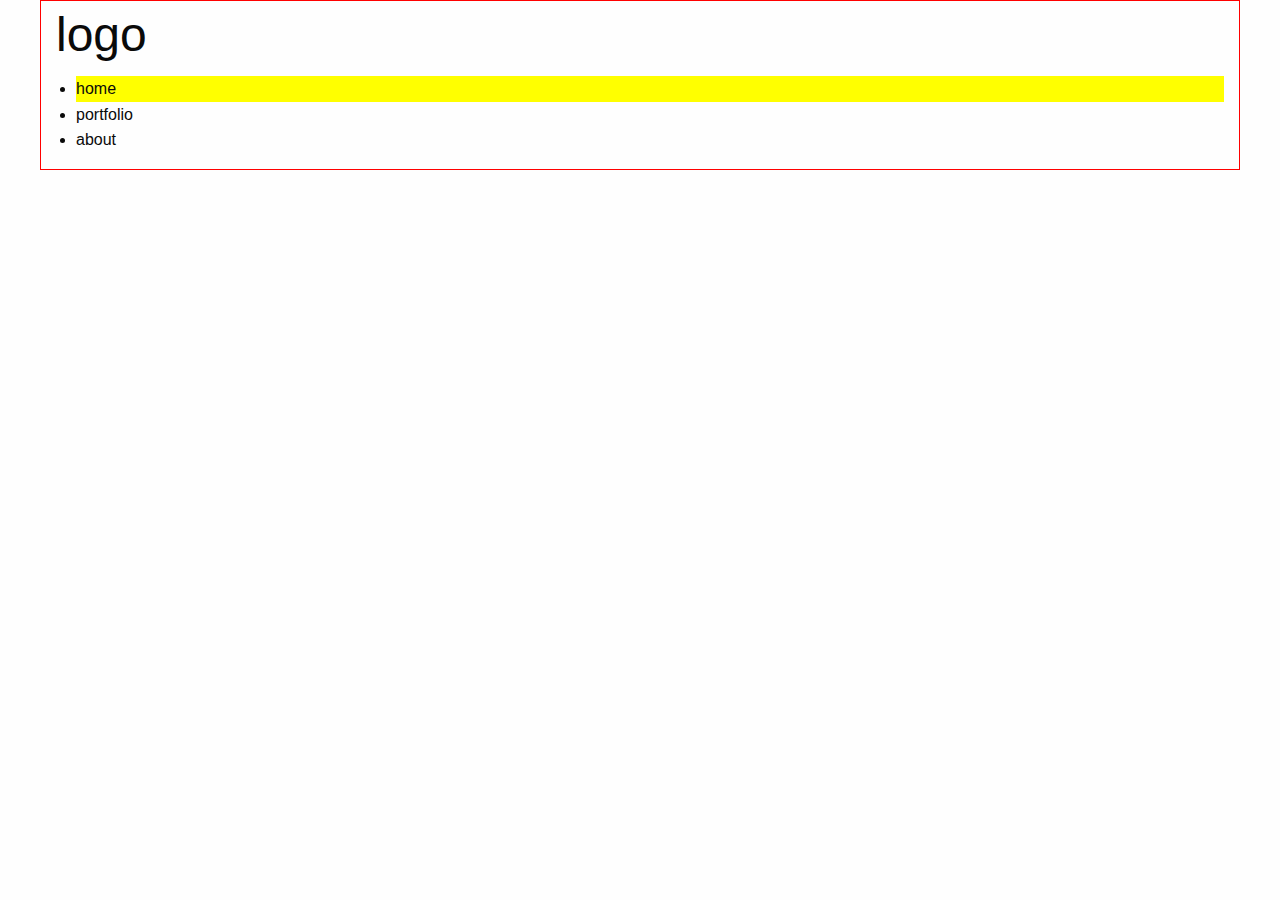
==== about.html @ e94e8ef8 "landing page" ====
<!doctype html>
<html class="no-js" lang="en" dir="ltr">
  <head>
    <meta charset="utf-8">
    <meta http-equiv="x-ua-compatible" content="ie=edge">
    <meta name="viewport" content="width=device-width, initial-scale=1.0">
    <title>Foundation for Sites</title>
    <link rel="stylesheet" href="css/foundation.css">
    <link rel="stylesheet" href="css/app.css">
  </head>
  <body id="aboutpage">
    <div class="grid-container">
      <div class="grid-x grid-padding-x">
        <nav class="mainnavigation cell small-12">
          <h1>logo</h1>
        <ul>
          <li>home</li>
          <li>portfolio</li>
          <li>about</li>
        </ul>
      </nav>
    </div> <!--closes the container -->


    <script src="js/vendor/jquery.js"></script>
    <script src="js/vendor/what-input.js"></script>
    <script src="js/vendor/foundation.js"></script>
    <script src="js/app.js"></script>
  </body>
</html>
---- css/app.css ----
/* selector {property:value;} */
nav {border: 1px solid red;}

#indexpage .mainnavigation li:nth-child(1) {background-color: yellow;}
#portfoliopage .mainnavigation li:nth-child(1) {background-color: yellow;}
#aboutpage .mainnavigation li:nth-child(1) {background-color: yellow;}
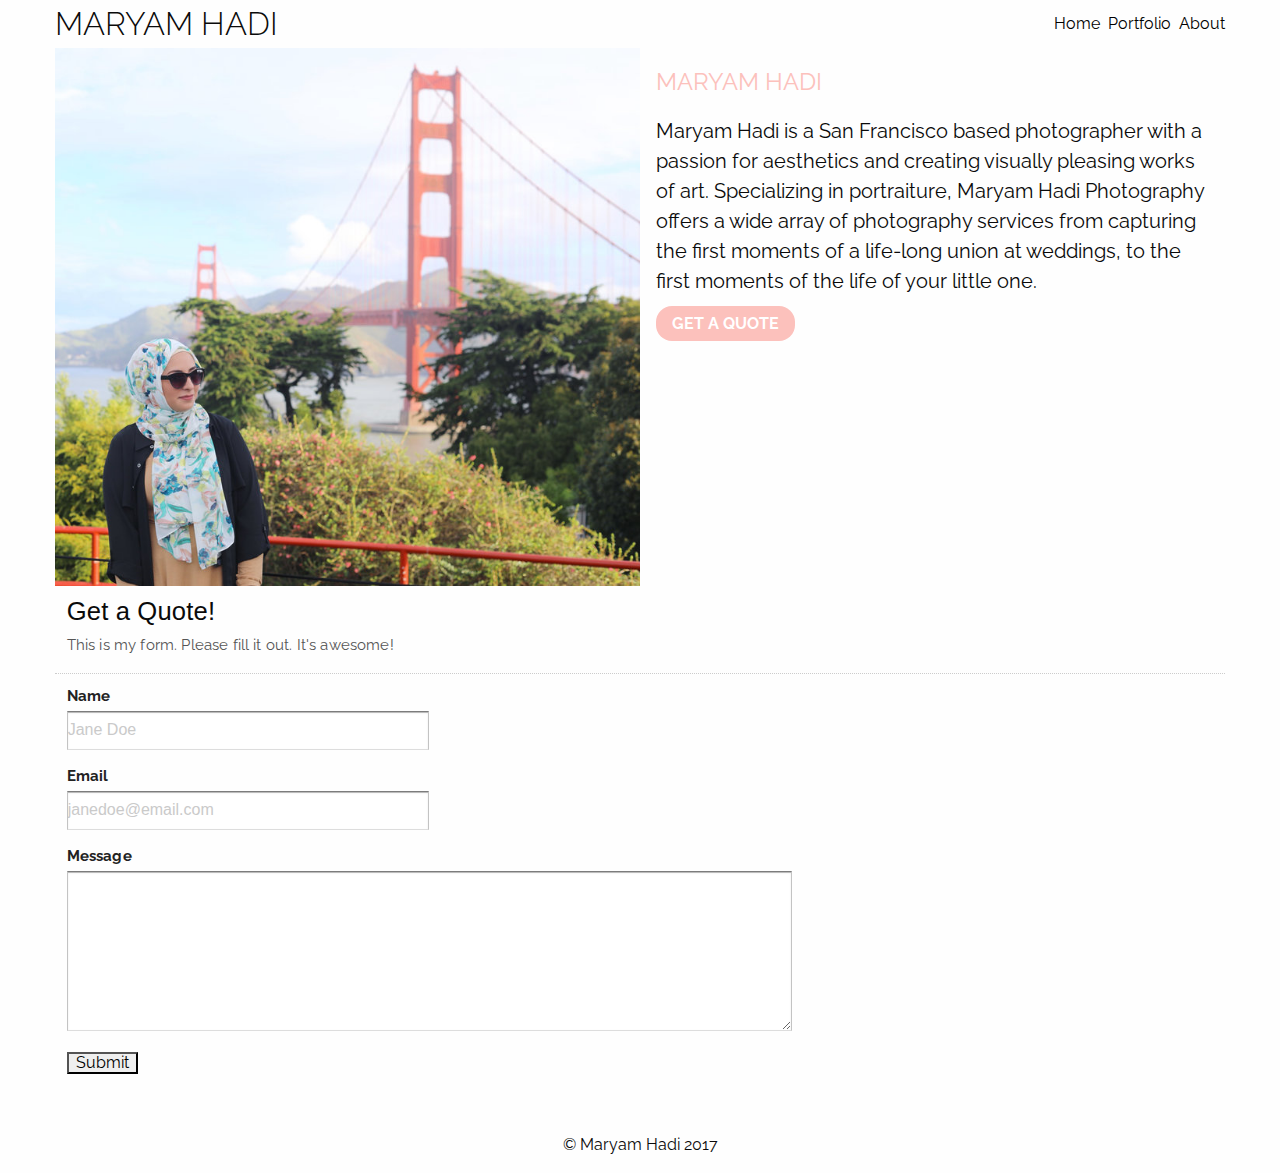
==== commit c2ead890: "finished site" ====
--- a/about.html
+++ b/about.html
@@ -4,27 +4,127 @@
     <meta charset="utf-8">
     <meta http-equiv="x-ua-compatible" content="ie=edge">
     <meta name="viewport" content="width=device-width, initial-scale=1.0">
-    <title>Foundation for Sites</title>
+    <meta name="robots" content="index, follow">
+    <title>About</title>
+    <link rel="icon" href="img/favicon.gif" type="image/gif" sizes="32x32">
+    <link href="https://fonts.googleapis.com/css?family=Raleway" rel="stylesheet">
+    <link rel="stylesheet" href="css/font-awesome-4.7.0/css/font-awesome.css">
     <link rel="stylesheet" href="css/foundation.css">
+    <!-- <link href="form/css/structure.css" rel="stylesheet"> <!-- CSS - Woofoo -->
+    <link href="form/css/form.css" rel="stylesheet"> <!-- CSS - Woofoo -->
     <link rel="stylesheet" href="css/app.css">
+    <link rel="stylesheet" href="css/about.css">
   </head>
   <body id="aboutpage">
+    <!-- App Header -->
+    <div class="grid-container">
+      <div class="grid-x">
+        <div class="cell small-12 medium-4">
+          <div class="app-header-logo">MARYAM HADI</div>
+        </div>
+        <div class="cell small-12 medium-8">
+          <nav class="app-header-navigation">
+            <a class="app-header-link" href="index.html">Home</a>&nbsp;&nbsp;
+            <a class="app-header-link" href="portfolio.html">Portfolio</a>&nbsp;&nbsp;
+            <a class="app-header-link" href="about.html">About</a>
+          </nav>
+        </div>
+      </div>
+    </div>
+
+    <div class="grid-container">
+      <div class="grid-x">
+        <div class="cell small-12 medium-6">
+          <img src="img/photographer.jpg"/>
+        </div>
+        <div class="cell small-12 medium-6">
+          <div class="about-content">
+            <div class="about-title">MARYAM HADI</div>
+            <div class="about-description">
+              Maryam Hadi is a San Francisco based photographer with a passion for
+              aesthetics and creating visually pleasing works of art. Specializing
+              in portraiture, Maryam Hadi Photography offers a wide array of
+              photography services from capturing the first moments of a life-long
+              union at weddings, to the first moments of the life of your little one.
+            </div>
+            <a class="about-button" href="#container">GET A QUOTE</a>
+          </div>
+        </div>
+      </div>
+    </div>
+
     <div class="grid-container">
       <div class="grid-x grid-padding-x">
-        <nav class="mainnavigation cell small-12">
-          <h1>logo</h1>
-        <ul>
-          <li>home</li>
-          <li>portfolio</li>
-          <li>about</li>
-        </ul>
-      </nav>
-    </div> <!--closes the container -->
+        <div class="cell small-12">
+          <div id="container" class="ltr">
 
+          <h1 id="logo"></h1>
+
+          <form id="form1" name="form1" class="wufoo topLabel page" accept-charset="UTF-8" autocomplete="off" enctype="multipart/form-data" method="post" novalidate action="https://maryamali126.wufoo.com/forms/z178fol5058pd14/#public">
+            <header id="header" class="info">
+              <h2 class="0">Get a Quote!</h2>
+              <div class="0">This is my form. Please fill it out. It's awesome!</div>
+            </header>
+            <ul>
+              <li id="foli1" class="notranslate">
+                <label class="desc" id="title1" for="Field1">Name</label>
+                <div>
+                  <input id="Field1" name="Field1" type="text" class="field text medium" value="" maxlength="255" tabindex="1" onkeyup=""       placeholder="Jane Doe" />
+                </div>
+              </li>
+              <li id="foli2" class="notranslate">
+                <label class="desc" id="title2" for="Field2">Email</label>
+                <div>
+                  <input id="Field2" name="Field2" type="text" class="field text medium" value="" maxlength="255" tabindex="2" onkeyup=""       placeholder="janedoe@email.com" />
+                </div>
+              </li>
+              <li id="foli3" class="notranslate">
+                <label class="desc" id="title3" for="Field3">Message</label>
+                <div>
+                  <textarea id="Field3"
+                    name="Field3"
+                    class="field textarea medium"
+                    spellcheck="true"
+                    rows="10"
+                    cols="50"
+                    tabindex="3"
+                    onkeyup=""
+                    placeholder="Write me a message!">
+                  </textarea>
+                </div>
+              </li>
+              <li class="buttons ">
+                <div>
+                  <input id="saveForm" name="saveForm" class="btTxt submit" type="submit" value="Submit"/>
+                </div>
+              </li>
+
+              <li class="hide">
+                <label for="comment">Do Not Fill This Out</label>
+                <textarea name="comment" id="comment" rows="1" cols="1"></textarea>
+                <input type="hidden" id="idstamp" name="idstamp" value="tyRQR9Zn2xyRC+uJxtIehQFEtIjbwAafc6fsdLhgQVE=" />
+              </li>
+            </ul>
+          </form>
+        </div>
+
+        </div>
+      </div>
+
+      <footer class="app-footer grid-x grid-padding-x">
+        &copy; Maryam Hadi 2017
+      </footer>
+    </div>
 
     <script src="js/vendor/jquery.js"></script>
     <script src="js/vendor/what-input.js"></script>
     <script src="js/vendor/foundation.js"></script>
     <script src="js/app.js"></script>
+    <script src="js/about.js"></script>
+    <!-- JavaScript - Woofoo -->
+    <script src="form/scripts/wufoo.js"></script>
+    <!--[if lt IE 10]>
+    <script src="https://html5shiv.googlecode.com/svn/trunk/html5.js"></script>
+    <![endif]-->
   </body>
 </html>
--- a/form/css/structure.css
+++ b/form/css/structure.css
@@ -0,0 +1 @@
+html{background:#eee}body{margin:17px 0 15px 0;padding:0;text-align:center;font-size:small;font-family:"Lucida Grande", Tahoma, Arial, Verdana, sans-serif}article,aside,figure,figure img,figcaption,hgroup,footer,header,nav,section,video,object,output{display:block}#container{text-align:left;background:#fff;border:1px solid #ccc;-webkit-box-shadow:rgba(0,0,0,0.2) 0px 0px 5px;-moz-box-shadow:rgba(0,0,0,0.2) 0px 0px 5px;-o-box-shadow:rgba(0,0,0,0.2) 0px 0px 5px;box-shadow:rgba(0,0,0,0.2) 0px 0px 5px}#container{margin:0 auto 10px auto;width:640px}form.wufoo{margin:20px 14px 0 14px;padding:0 0 20px 0;position:relative}#logo{margin:0;padding:0;min-height:0;background-color:#dedede;text-indent:-9000px;text-decoration:none}#logo a{min-height:40px;height:40px;display:block;background:url(../images/wflogo.png) no-repeat left top;overflow:hidden}* html #logo a{_background-image:none;_filter:progid:DXImageTransform.Microsoft.AlphaImageLoader(src="../images/wflogo.png", sizingMethod="crop")}img,a img{border:none;-ms-interpolation-mode:bicubic}.hide,.cloak div,.cloak span,.likert.cloak tbody,.likert.cloak thead{display:none !important}.likert.cloak table{border:none}
--- a/form/css/form.css
+++ b/form/css/form.css
@@ -0,0 +1,2 @@
+@font-face{font-family:'Pictos';src:url("/fonts/pictos.eot?iefix");src:local("Pictos"),url("/fonts/pictos.woff") format("woff"),url("/fonts/pictos.ttf") format("truetype"),url("/fonts/pictos.svg#webfontIyfZbseF") format("svg");font-weight:normal;font-style:normal}.pictos{font-family:"Pictos"}.p-a:before{font-family:"Pictos";content:"a "}.p-b:before{font-family:"Pictos";content:"b "}.p-c:before{font-family:"Pictos";content:"c "}.p-d:before{font-family:"Pictos";content:"d "}.p-e:before{font-family:"Pictos";content:"e "}.p-f:before{font-family:"Pictos";content:"f "}.p-g:before{font-family:"Pictos";content:"g "}.p-h:before{font-family:"Pictos";content:"h "}.p-i:before{font-family:"Pictos";content:"i "}.p-j:before{font-family:"Pictos";content:"j "}.p-k:before{font-family:"Pictos";content:"k "}.p-l:before{font-family:"Pictos";content:"l "}.p-m:before{font-family:"Pictos";content:"m "}.p-n:before{font-family:"Pictos";content:"n "}.p-o:before{font-family:"Pictos";content:"o "}.p-p:before{font-family:"Pictos";content:"p "}.p-q:before{font-family:"Pictos";content:"q "}.p-r:before{font-family:"Pictos";content:"r "}.p-s:before{font-family:"Pictos";content:"s "}.p-t:before{font-family:"Pictos";content:"t "}.p-u:before{font-family:"Pictos";content:"u "}.p-v:before{font-family:"Pictos";content:"v "}.p-w:before{font-family:"Pictos";content:"w "}.p-x:before{font-family:"Pictos";content:"x "}.p-y:before{font-family:"Pictos";content:"y "}.p-z:before{font-family:"Pictos";content:"z "}.p-A:before{font-family:"Pictos";content:"A "}.p-B:before{font-family:"Pictos";content:"B "}.p-C:before{font-family:"Pictos";content:"C "}.p-D:before{font-family:"Pictos";content:"D "}.p-E:before{font-family:"Pictos";content:"E "}.p-F:before{font-family:"Pictos";content:"F "}.p-G:before{font-family:"Pictos";content:"G "}.p-H:before{font-family:"Pictos";content:"H "}.p-I:before{font-family:"Pictos";content:"I "}.p-J:before{font-family:"Pictos";content:"J "}.p-K:before{font-family:"Pictos";content:"K "}.p-L:before{font-family:"Pictos";content:"L "}.p-M:before{font-family:"Pictos";content:"M "}.p-N:before{font-family:"Pictos";content:"N "}.p-O:before{font-family:"Pictos";content:"O "}.p-P:before{font-family:"Pictos";content:"P "}.p-Q:before{font-family:"Pictos";content:"Q "}.p-R:before{font-family:"Pictos";content:"R "}.p-S:before,.rating span:before,.rating:hover span:hover ~ span:before{font-family:"Pictos";content:"S "}.p-T:before{font-family:"Pictos";content:"T "}.p-U:before{font-family:"Pictos";content:"U "}.p-V:before{font-family:"Pictos";content:"V "}.p-W:before{font-family:"Pictos";content:"W "}.p-X:before{font-family:"Pictos";content:"X "}.p-Y:before{font-family:"Pictos";content:"Y "}.p-Z:before{font-family:"Pictos";content:"Z "}.wufoo{font-family:"Lucida Grande","Lucida Sans Unicode", Tahoma, sans-serif;letter-spacing:.01em}.wufoo li{width:64%}.info{display:inline-block;clear:both;margin:0 0 5px 0;padding:0 1% 1.1em 1%;border-bottom:1px dotted #ccc}.info[class]{display:block}.hideHeader .info,#payment.hideHeader li.first{display:none}.info h2{font-weight:normal;font-size:160%;margin:0 0 5px 0;clear:left}.info div{font-size:95%;line-height:135%;color:#555}form ul{margin:0;padding:0;list-style-type:none}* html form ul{width:99%;zoom:1}form li{margin:0;padding:6px 1% 9px 1%;clear:both;background-color:transparent;position:relative;-webkit-transition:background-color 350ms ease-out;-moz-transition:background-color 350ms ease-out;-o-transition:background-color 350ms ease-out;transition:background-color 350ms ease-out}form ul:after,form li:after,form li div:after{content:".";display:block;height:0;clear:both;visibility:hidden}* html form li{height:1%;margin-bottom:-3px}*+html form li{height:1%;margin-bottom:-3px}* html form li div{display:inline-block}*+html form ul,*+html form li div{display:inline-block}form li div{margin:0;padding:0;color:#444}form li span{margin:0 .3em 0 0;padding:0;float:left;color:#444}form li div span{margin:0;display:block;width:100%;float:left}li.twoColumns div span{width:48%;margin:0 5px 0 0}li.threeColumns div span{width:30%;margin:0 5px 0 0}li.notStacked div span{width:auto;margin:0 7px 0 0}form li.complex{padding-bottom:0}form li.complex div span{width:auto;margin:0 .3em 0 0;padding-bottom:12px}form li.complex div span.full{margin:0}form li.complex div span.left,form li.complex div span.right{margin:0;width:48%}form li.complex div span.full input,form li.complex div span.full select,form li.complex div span.left input,form li.complex div span.right input,form li.complex div span.left select,form li.complex div span.right select{width:100%}.left{float:left}.right{float:right}.clear{clear:both !important}label span,.section span,p span,.likert span{display:inline !important;float:none !important}form li div label,form li span label{margin:0;padding-top:3px;clear:both;font-size:85%;line-height:160%;color:#444;display:block}fieldset{display:block;border:none;margin:0;padding:0}label.desc,legend.desc{font-size:95%;font-weight:bold;color:#222;line-height:150%;margin:0;padding:0 0 3px 0;border:none;display:block;white-space:normal;width:100%}label.choice{display:block;cursor:pointer;font-size:100%;line-height:150%;margin:-17px 0 0 23px;padding:0 0 5px 0;color:#222;width:88%}#public input[disabled]+label.choice{cursor:default}#public input[disabled]+label.choice span{color:#777}.safari label.choice{margin-top:-16px}form.rightLabel .desc{padding-top:2px}span.symbol{font-size:120%;line-height:135%}form li .datepicker{float:left;margin:.19em 5px 0 0;padding:0;width:16px;height:16px;cursor:pointer !important}li .choice__qty{font-size:0.9em;font-style:italic;color:#777}li.hideQty .choice__qty,li.hideQuantity .choice__qty{display:none !important}form span.req{display:inline;float:none;color:red !important;font-weight:bold;margin:0;padding:0}form li div label var{font-weight:bold;font-style:normal}form li div label .currently{display:none}input.text,input.search,input.file,textarea.textarea,select.select{font-family:"Lucida Grande", Tahoma, Arial, sans-serif;font-size:100%;color:#333;margin:0;padding:2px 0}input.text,input.search,textarea.textarea{border-top:1px solid #7c7c7c;border-left:1px solid #c3c3c3;border-right:1px solid #c3c3c3;border-bottom:1px solid #ddd;background:#fff url(../images/fieldbg.gif) repeat-x top}input.nospin::-webkit-inner-spin-button,input.nospin::-webkit-outer-spin-button{-webkit-appearance:none;margin:0}select.select{padding:1px 0 0 0}input.search{-webkit-border-radius:10px;-moz-border-radius:10px;border-radius:10px;padding-left:6px}input.checkbox,input.radio{display:block;margin:4px 0 0 0;padding:0;width:13px;height:13px}input.other{margin-left:25px}label.other{margin:0 0 8px 25px}.safari select.select{font-size:120% !important;margin:0 0 1px 0}* html select.select{margin:1px 0}*+html select.select{margin:1px 0}.center,form li span.center input.text,form li span.center label,form li.name span label,form li.date input.text,form li.date span label,form li.phone input.text,form li.phone span label,form li.time input.text,form li.time span label{text-align:center}form li.time select.select{margin-left:5px}form li.price .right{text-align:right}.third{width:32% !important}.half{width:48% !important}.full{width:100% !important}input.small,select.small{width:25%}input.medium,select.medium{width:50%}input.large,select.large{width:100%}.msie[class] select.ieSelectFix{width:auto}.msie[class] select.ieSelectFix.small{min-width:25%}.msie[class] select.ieSelectFix.medium{min-width:50%}.msie[class] select.ieSelectFix.large{width:100%}textarea.textarea{width:293px;min-width:100%;max-width:100%}textarea.small{height:5.5em}textarea.medium{height:10em}textarea.large{height:20em}li.file a{color:#222;text-decoration:none}li.file span{display:inline;float:none}li.file img{display:block;float:left;margin:0 0 0 -10px;padding:5px 5px 7px 5px}li.file .file-size,li.file .file-type{color:#666;font-size:85%;text-transform:uppercase}li.file .file-name{display:block;padding:14px 0 0 0;color:blue;text-decoration:underline}li.file .file-delete{color:red !important;font-size:85%;text-decoration:underline}li.file a:hover .file-name{color:green !important}li.file a:hover .file-name{color:green !important}form li.likert{margin:0;padding:6px 1% 5px 1%;width:auto !important;clear:both !important;float:none !important}.likert table{margin:0 0 .9em 0;background:#fff;width:100%;border:1px solid #dedede;border-bottom:none}.likert caption{text-align:left;color:#222;font-size:95%;line-height:135%;padding:5px 0 .5em 0}.likert input{padding:0;margin:2px 0}.likert tbody td label{font-size:85%;display:block;color:#565656}.likert thead td,.likert thead th{background-color:#e6e6e6}.likert td{border-left:1px solid #ccc;text-align:center;padding:4px 6px}.likert thead td{font-size:85%;padding:10px 6px}.likert th,.likert td{border-bottom:1px solid #dedede}.likert tbody th{padding:8px 8px;text-align:left}.likert tbody th label{color:#222;font-size:95%;font-weight:bold}.likert tbody tr.alt td,.likert tbody tr.alt th{background-color:#f5f5f5}.likert tbody tr:hover td,.likert tbody tr:hover th{background-color:#FFFFCF}.col1 td{width:30%}.col2 td{width:25%}.col3 td{width:18%}.col4 td{width:14.5%}.col5 td{width:12%}.col6 td,.col7 td{width:10%}.col8 td,.col9 td,.col10 td{width:6.5%}.col11{width:6%}.hideNumbers tbody td label{display:none}form li.buttons{width:auto !important;position:relative;clear:both;padding:10px 1% 10px 1%}form li.buttons input{font-size:100%;margin-right:5px}input.btTxt{padding:0 7px;width:auto;overflow:visible}.safari input.btTxt{font-size:120%}.buttons .marker{position:absolute;top:0;right:0;padding:15px 10px 0 0;color:#000;width:auto}button.link{display:inline-block;border:none;background:none;color:blue;text-decoration:underline;cursor:pointer;padding:0;font-size:100%}button.link:hover{color:green}.leftLabel li,.rightLabel li{width:74% !important;padding-top:9px}.leftLabel .desc,.rightLabel .desc{float:left;width:31%;margin:0 15px 0 0}.rightLabel .desc{text-align:right}.leftLabel li div,.rightLabel li div{float:left;width:65%}* html .leftLabel li fieldset div,* html .rightLabel li fieldset div{float:right}*+html .leftLabel li fieldset div,*+html .rightLabel li fieldset div{float:right}.leftLabel .buttons,.rightLabel .buttons{padding-left:23%}.leftLabel .buttons div,.rightLabel .buttons div{float:none;margin:0 0 0 20px}.leftLabel p.instruct,.rightLabel p.instruct{width:28%;margin-left:5px}.leftLabel .altInstruct .instruct,.rightLabel .altInstruct .instruct{margin-left:31% !important;padding-left:15px;width:65%}.noI form li,.altInstruct form li{width:auto !important}.noI .leftLabel .buttons,.noI .rightLabel .buttons{padding-left:31%}.noI .leftLabel .buttons div,.noI .rightLabel .buttons div{margin:0 0 0 17px}form li.leftHalf,form li.rightHalf{width:47% !important}form li.leftThird,form li.middleThird,form li.rightThird{width:30% !important}form li.leftFourth,form li.middleFourth,form li.rightFourth{width:23% !important;_width:22% !important}form li.leftFifth,form li.middleFifth,form li.rightFifth{width:18% !important;_width:17% !important}form li.middleThird{clear:none !important;float:left;margin-left:2% !important}form li.leftFourth,form li.middleFourth,form li.leftFifth,form li.middleFifth{clear:none !important;float:left}form li.rightHalf,form li.rightThird,form li.rightFourth,form li.rightFifth{clear:none !important;float:right}li.leftHalf .small,li.rightHalf .small,li.leftHalf .medium,li.rightHalf .medium,li.leftThird .small,li.middleThird .small,li.rightThird .small,li.leftThird .medium,li.middleThird .medium,li.rightThird .medium,li.leftFourth .medium,li.middleFourth .medium,li.rightFourth .medium,li.leftFourth .small,li.middleFourth .small,li.rightFourth .small,li.leftFifth .medium,li.middleFifth .medium,li.rightFifth .medium,li.leftFifth .small,li.middleFifth .small,li.rightFifth .small{width:100% !important}form li.leftHalf,form li.leftThird,form li.leftFourth,form li.leftFifth{clear:left !important;float:left}* html form li.middleFourth{margin-left:1% !important}* html form li.middleFifth{margin-left:1% !important}form li.focused{background-color:#fff7c0}form .instruct{position:absolute;top:0;left:0;z-index:1000;width:45%;margin:0 0 0 8px;padding:8px 10px 10px 10px;border:1px solid #e6e6e6;background:#f5f5f5;visibility:hidden;opacity:0;font-size:105%;-webkit-transition:opacity 350ms ease-out;-moz-transition:opacity 350ms ease-out;-o-transition:opacity 350ms ease-out;transition:opacity 350ms ease-out}form .instruct small{line-height:120%;font-size:80%;color:#444}form li.focused .instruct,form li:hover .instruct{left:100%;visibility:visible;opacity:1}.altInstruct .instruct,li.leftHalf .instruct,li.rightHalf .instruct,li.leftThird .instruct,li.middleThird .instruct,li.rightThird .instruct,li.leftFourth .instruct,li.middleFourth .instruct,li.rightFourth .instruct,li.leftFifth .instruct,li.middleFifth .instruct,li.rightFifth .instruct,.iphone .instruct{visibility:visible;position:static;margin:0;padding:6px 0 0 0;width:100%;clear:left;background:none !important;border:none !important;font-style:italic;opacity:1}.altInstruct p.complex,li.leftHalf p.complex,li.rightHalf p.complex,li.leftThird p.complex,li.middleThird p.complex,li.rightThird p.complex,.iphone p.complex{padding:0 0 9px 0}.hideSeconds .seconds,.hideAMPM .ampm,.hideAddr2 .addr2,.hideSecondary #previousPageButton,.hideCents .radix,.hideCents .cents,.hideState .state{display:none}form li.section{clear:both;margin:0;padding:7px 0 0 0;width:auto !important;position:static}form li.section h3{font-weight:normal;font-size:110%;line-height:135%;margin:0 0 3px 0;width:auto;padding:12px 1% 0 1%;border-top:1px dotted #ccc}form li.first{padding:0}form li.first h3{padding:8px 1% 0 1%;border-top:none !important}form li.section div{display:block;width:auto;float:none;font-size:85%;line-height:160%;margin:0 0 1em 0;padding:0 1% 0 1%}form li.section.scrollText{border:1px solid #dedede;height:150px;overflow:auto;margin-bottom:10px;padding:10px;-webkit-box-shadow:rgba(0,0,0,0.15) 0 0 3px;-moz-box-shadow:rgba(0,0,0,0.15) 0 0 3px;-o-box-shadow:rgba(0,0,0,0.15) 0 0 3px;box-shadow:rgba(0,0,0,0.15) 0 0 3px}form li.section.scrollText h3{border:none;padding-top:8px}form li.captcha{width:auto !important;clear:both;border-top:1px dotted #ccc;margin-top:5px;padding:1.1em 1% 9px 1%;width:auto !important;position:static}form li.captcha label.desc{width:auto !important;margin-bottom:4px;float:none}*+html #recaptcha_area,*+html #recaptcha_table{min-width:450px !important}* html #recaptcha_area,* html #recaptcha_table{width:450px !important}#recaptcha_widget_div table{background:#fff}form li.captcha .noscript iframe{border:none;overflow:hidden;margin:0;padding:0}form li.captcha .noscript label.desc{display:block !important}form li.captcha .noscript textarea{margin-left:12px}iframe[src="about:blank"]{display:none}form li.paging-context{clear:both;border-bottom:1px dotted #ccc;margin:0 0 7px 0;padding:5px 1% 10px 1%;width:auto !important;position:static}.paging-context table{width:100%}.pgStyle1 td{text-align:left;vertical-align:middle}.pgStyle1 td.c{width:22px}.pgStyle1 td.t{padding:0 1%}.pgStyle1 var{display:block;float:left;background:none;border:1px solid #CCC;color:#000;width:20px;height:20px;line-height:19px;text-align:center;font-size:85%;font-style:normal;-webkit-border-radius:10px;-moz-border-radius:10px;border-radius:10px;-webkit-box-shadow:rgba(0,0,0,0.15) 0 1px 2px;-moz-box-shadow:rgba(0,0,0,0.15) 0 1px 2px;-o-box-shadow:rgba(0,0,0,0.15) 0 1px 2px;box-shadow:rgba(0,0,0,0.15) 0 1px 2px}.pgStyle1 .done var{background:#ccc}.pgStyle1 .selected var{background:#FFF7C0;color:#000;border:1px solid #e6dead;font-weight:bold}.pgStyle1 b{font-size:85%;font-weight:normal;color:#000}.pgStyle1 .selected b{font-weight:bold}.circle6 td,.circle7 td{vertical-align:top;text-align:center}.nopagelabel td.t{display:none}.nopagelabel .pgStyle1 var,.circle6 var,.circle7 var{width:24px;height:24px;line-height:24px;font-size:90%;margin:0 auto 7px auto;float:none;-webkit-border-radius:12px;-moz-border-radius:12px;border-radius:12px}.nopagelabel .pgStyle1 var{margin-bottom:0}.circle6 b,.circle7 b{padding:0}.circle2 td{width:50%}.circle3 td{width:33%}.circle4 td{width:25%}.circle5 td{width:20%}.circle6 td{width:16.6%}.circle7 td{width:14.2%}.pgStyle2 td{vertical-align:middle;height:25px;padding:2px;border:1px solid #CCC;position:relative;-webkit-border-radius:14px;-moz-border-radius:14px;border-radius:14px;-webkit-box-shadow:rgba(0,0,0,0.1) 1px 1px 1px;-moz-box-shadow:rgba(0,0,0,0.1) 1px 1px 1px;-o-box-shadow:rgba(0,0,0,0.1) 1px 1px 1px;box-shadow:rgba(0,0,0,0.1) 1px 1px 1px}.pgStyle2 var{display:block;height:26px;float:left;background:#FFF7C0;color:#000;font-style:normal;text-align:right;-webkit-border-radius:12px;-moz-border-radius:12px;border-radius:12px;-webkit-box-shadow:rgba(0,0,0,0.15) 1px 0 0;-moz-box-shadow:rgba(0,0,0,0.15) 1px 0 0;-o-box-shadow:rgba(0,0,0,0.15) 1px 0 0;box-shadow:rgba(0,0,0,0.15) 1px 0 0}.pgStyle2 var b{display:block;float:right;font-size:100%;padding:3px 10px 3px 3px;line-height:19px}.pgStyle2 em{font-size:85%;font-style:normal;display:inline-block;margin:0 0 0 9px;padding:4px 0;line-height:18px}.pgStyle2 var em{padding:4px 5px 3px 0}.page1 .pgStyle2 var{padding-left:7px;text-align:left;background:none;-webkit-box-shadow:none;-moz-box-shadow:none;-o-box-shadow:none;box-shadow:none}.page1 .pgStyle2 b{float:none;padding-right:0}.hideMarkers .marker,.nopagelabel .pgStyle1 b,.nopagelabel .pgStyle2 em{display:none !important}#errorLi,.error-container{width:99%;margin:15px auto 15px auto;background:#fff !important;border:1px solid red;text-align:center;padding:1em 0 1em 0;-webkit-border-radius:20px;-moz-border-radius:20px;border-radius:20px}#errorMsgLbl{margin:0 0 5px 0;padding:0;font-size:125%;color:#DF0000 !important}#errorMsg{margin:0 0 2px 0;color:#000 !important;font-size:100%}#errorMsg b{padding:2px 8px;background-color:#FFDFDF !important;color:red !important;-webkit-border-radius:10px;-moz-border-radius:10px;border-radius:10px}form li.error{display:block !important;background-color:#FFDFDF !important;margin-bottom:3px !important}form li label.error,form li input.error{color:#DF0000 !important;font-weight:bold !important}form li input.error{background:#fff !important;border:2px solid #DF0000 !important}form li.error label,form li.error span.symbol{color:#000 !important}form li.error .desc{color:#DF0000 !important}form p.error{display:none;margin:0 !important;padding:7px 0 0 0 !important;line-height:10px !important;font-weight:bold;font-size:11px;color:#DF0000 !important;clear:both}form li.error p.error{display:block}form li.complex p.error{padding:0 0 9px 0 !important}.rtl h1,.rtl form *{direction:rtl;text-align:right}.rtl li span{float:right}.rtl .right{float:left}.rtl #logo a{background-position:right top}.rtl label.choice{margin:-17px 23px 0 0}.rtl .leftLabel .desc,.rtl .rightLabel .desc{float:right;margin:0 0 0 15px}.rtl .leftLabel li div,.rtl .rightLabel li div{float:right}.rtl .leftLabel .desc{text-align:left}.rtl li.focused .instruct,.rtl li:hover .instruct{left:auto;right:100%}.rtl .leftLabel p.instruct,.rtl .rightLabel p.instruct{margin-right:5px}.rtl .leftLabel .altInstruct .instruct,.rtl .rightLabel .altInstruct .instruct{margin-right:31% !important;padding-right:15px}.rtl .leftLabel .buttons,.rtl .rightLabel .buttons{padding-right:23%}.rtl .leftLabel .buttons div,.rtl .rightLabel .buttons div{float:none;margin:0 20px 0 0}.noI .rtl .leftLabel .buttons,.noI .rtl .rightLabel .buttons{padding-right:31%}.noI .rtl .leftLabel .buttons div,.noI .rtl .rightLabel .buttons div{margin:0 17px 0 0}.rtl .likert td label{text-align:center}.rtl .likert caption,.rtl .likert tbody th{text-align:right}.rtl .likert td{text-align:center;border-left:none;border-right:1px solid #ccc}.rtl .pgStyle1 var{text-align:center}.rtl .pgStyle1 td{text-align:right}.rtl .pgStyle2 var{float:right}.rtl .pgStyle2 var b{float:left;padding:3px 3px 3px 10px}.rtl .pgStyle2 em{margin:0 9px 0 0}.rtl .pgStyle2 var em{padding:4px 0 3px 5px}.rtl .page1 .pgStyle2 var{padding-right:7px}.rtl .page1 .pgStyle2 b{padding-left:0}.rtl .buttons .marker{right:auto;left:0;padding:15px 0 0 10px}.rtl #errorLi *{text-align:center}.rating span{cursor:pointer}.rating span:focus{outline:0}.rating span,.rating:hover span:hover ~ span{font-size:20px;line-height:1em;width:.9em;height:1em;padding-right:.1em;color:#c7c7c7;text-shadow:0 0 1px #444}.rating .clicked{color:#FFD954}.rating>span:hover,.rating .clicked:hover,.rating:hover span{color:#ffe487;text-shadow:0 0 1px #ff0000;cursor:pointer}.rating:hover span{_color:#c7c7c7}.msie6 .rating span,.msie7 .rating span{color:#c7c7c7;display:inline-block;*display:inline;zoom:1;height:30px;width:30px;font-family:"Pictos";font-size:20px}.msie6 .rating span:hover,.msie6 .rating span.clicked,.msie7 .rating span:hover,.msie7 .rating span.clicked{color:#ffe487}@media print{.rating span{color:#c7c7c7}}
+/*# sourceMappingURL=form.css.map */
--- a/css/app.css
+++ b/css/app.css
@@ -1,7 +1,46 @@
+* {
+  font-family: 'Raleway', sans-serif;
+}
 
-/* selector {property:value;} */
-nav {border: 1px solid red;}
+.app-header-logo {
+  font-size: 32px;
+  font-weight: 300;
+  flex: 0 0 auto;
+  -ms-flex: 0 0 auto;
+}
 
-#indexpage .mainnavigation li:nth-child(1) {background-color: yellow;}
-#portfoliopage .mainnavigation li:nth-child(1) {background-color: yellow;}
-#aboutpage .mainnavigation li:nth-child(1) {background-color: yellow;}
+.app-header-navigation {
+  display: flex;
+  height: 100%;
+}
+
+/* medium styles */
+@media screen and (min-width: 40em) {
+  .app-header-navigation {
+    align-items: center;
+    justify-content: flex-end;
+  }
+}
+
+.app-header-link {
+  color: black;
+  text-decoration: none;
+}
+
+.app-header-link:hover {
+  color: #fcc1bc;
+}
+
+.app-footer {
+  display: flex;
+  justify-content: center;
+  margin-top: 48px;
+  margin-bottom: 16px;
+}
+
+/* Utility classes */
+@media screen and (max-width: 39.9em) {
+  .display-none-mobile {
+    display: none;
+  }
+}
--- a/css/about.css
+++ b/css/about.css
@@ -0,0 +1,29 @@
+.about-content {
+  padding: 16px;
+}
+
+.about-title {
+  font-size: 1.5rem;
+  color: #fcc1bc;
+  margin-bottom: 16px;
+}
+
+.about-description {
+  font-size: 1.25rem;
+  margin-bottom: 16px;
+}
+
+.about-button {
+  color: white;
+  background-color: #fcc1bc;
+  padding: 8px 16px;
+  font-size: 1rem;
+  font-weight: bold;
+  border-radius: 16px;
+  cursor: pointer;
+  text-decoration: none;
+}
+
+.about-button:hover {
+  color: white;
+}
